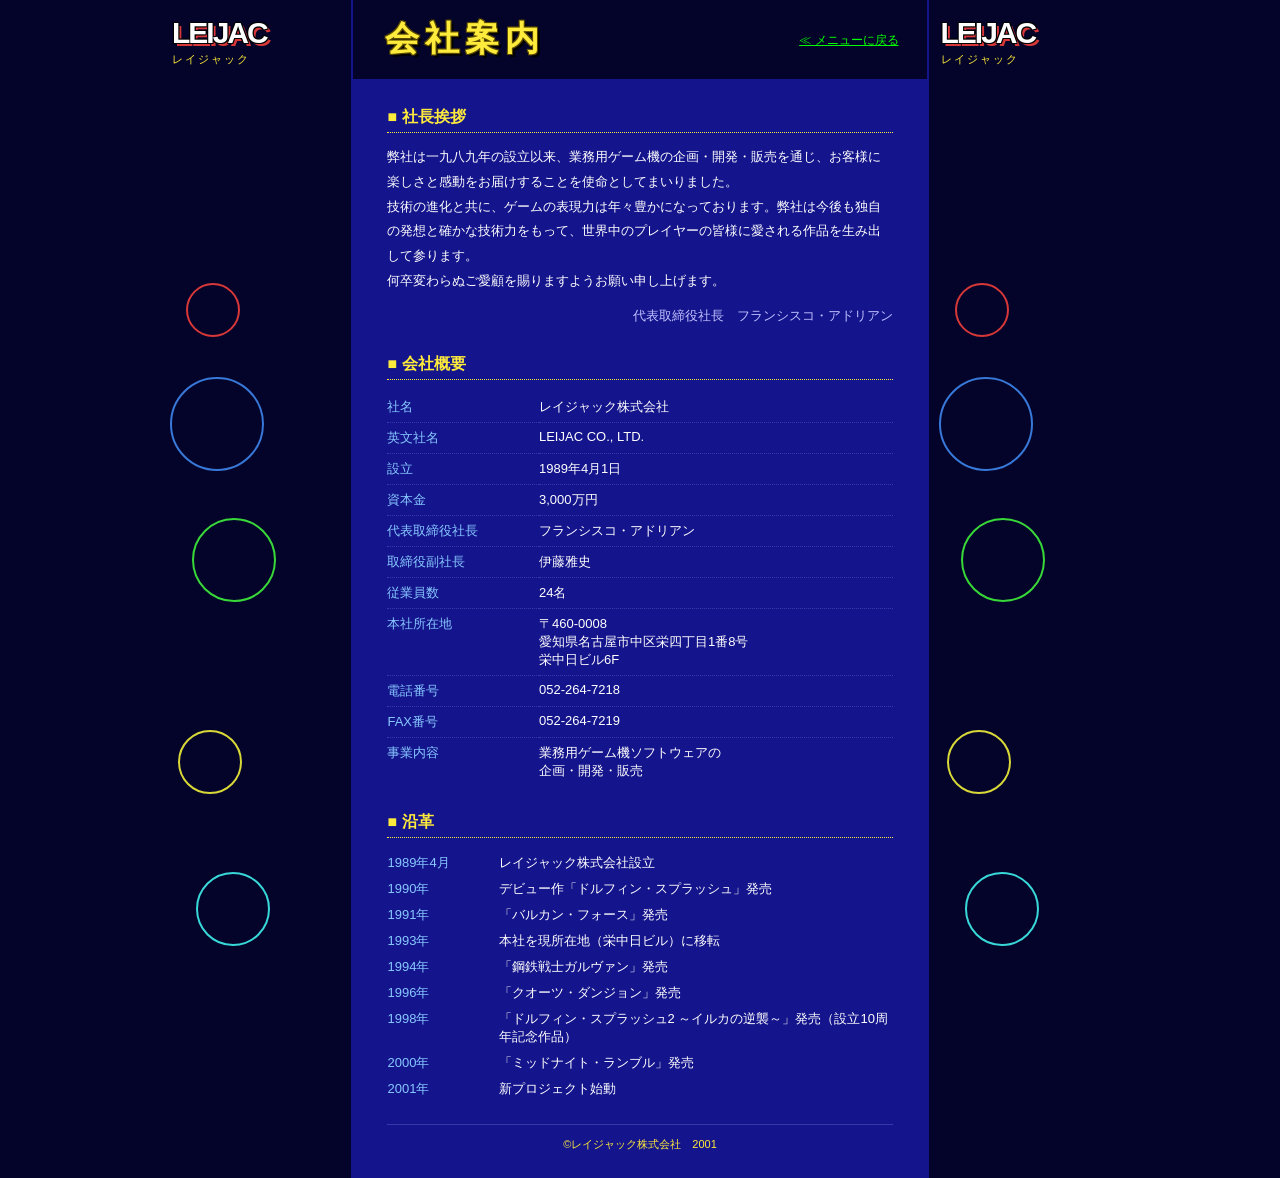
==== kaisha-annai.html @ 0df4848b "Add files via upload Deploy レイジャック株式会社 2001 site" ====
<!DOCTYPE HTML PUBLIC "-//W3C//DTD HTML 4.01 Transitional//EN" "http://www.w3.org/TR/html4/loose.dtd">
<HTML LANG="ja">
<HEAD>
<META HTTP-EQUIV="Content-Type" CONTENT="text/html; charset=UTF-8">
<META NAME="GENERATOR" CONTENT="IBM HomePage Builder 2001 V6.0 for Windows">
<TITLE>レイジャック株式会社 ｜ 会社案内</TITLE>
<LINK REL="stylesheet" TYPE="text/css" HREF="style.css">
</HEAD>
<BODY BGCOLOR="#04042a" TEXT="#ffffff" LINK="#00ff00" VLINK="#00ff00" ALINK="#00cc00">

<TABLE class="page-table" CELLSPACING="0" CELLPADDING="0">
<TR>

<TD class="side left" style="height: 1100px;">
  <DIV class="logo-mark">
    <DIV class="logo-en">LEIJAC</DIV>
    <DIV class="logo-jp">レイジャック</DIV>
  </DIV>
  <DIV class="circle" style="left: 26px; top: 24%; width: 50px; height: 50px; border-color: #d83838; animation-delay: 2.7s;"></DIV>
  <DIV class="circle" style="left: 10px; top: 32%; width: 90px; height: 90px; border-color: #3878d8; animation-delay: 2.4s;"></DIV>
  <DIV class="circle" style="left: 32px; top: 44%; width: 80px; height: 80px; border-color: #38d838; animation-delay: 2.1s;"></DIV>
  <DIV class="circle" style="left: 18px; top: 62%; width: 60px; height: 60px; border-color: #d8d838; animation-delay: 1.8s;"></DIV>
  <DIV class="circle" style="left: 36px; top: 74%; width: 70px; height: 70px; border-color: #38d8d8; animation-delay: 1.5s;"></DIV>
</TD>

<TD class="center">

  <DIV class="title-banner">
    <DIV class="page-title">会社案内</DIV>
    <DIV class="back-link"><A HREF="menu.html">≪ メニューに戻る</A></DIV>
  </DIV>

  <DIV class="content-area">

    <H2 class="section-header">■ 社長挨拶</H2>
    <DIV style="font-size: 13px; color: #ffffff; line-height: 1.9; margin-bottom: 26px;">
      弊社は一九八九年の設立以来、業務用ゲーム機の企画・開発・販売を通じ、お客様に楽しさと感動をお届けすることを使命としてまいりました。<BR>
      技術の進化と共に、ゲームの表現力は年々豊かになっております。弊社は今後も独自の発想と確かな技術力をもって、世界中のプレイヤーの皆様に愛される作品を生み出して参ります。<BR>
      何卒変わらぬご愛顧を賜りますようお願い申し上げます。
      <DIV style="text-align: right; margin-top: 10px; color: #c0c0ff;">代表取締役社長　フランシスコ・アドリアン</DIV>
    </DIV>

    <H2 class="section-header">■ 会社概要</H2>
    <TABLE class="info bordered">
      <TR><TD class="label">社名</TD><TD>レイジャック株式会社</TD></TR>
      <TR><TD class="label">英文社名</TD><TD>LEIJAC CO., LTD.</TD></TR>
      <TR><TD class="label">設立</TD><TD>1989年4月1日</TD></TR>
      <TR><TD class="label">資本金</TD><TD>3,000万円</TD></TR>
      <TR><TD class="label">代表取締役社長</TD><TD>フランシスコ・アドリアン</TD></TR>
      <TR><TD class="label">取締役副社長</TD><TD>伊藤雅史</TD></TR>
      <TR><TD class="label">従業員数</TD><TD>24名</TD></TR>
      <TR><TD class="label">本社所在地</TD><TD>〒460-0008<BR>愛知県名古屋市中区栄四丁目1番8号<BR>栄中日ビル6F</TD></TR>
      <TR><TD class="label">電話番号</TD><TD>052-264-7218</TD></TR>
      <TR><TD class="label">FAX番号</TD><TD>052-264-7219</TD></TR>
      <TR><TD class="label">事業内容</TD><TD>業務用ゲーム機ソフトウェアの<BR>企画・開発・販売</TD></TR>
    </TABLE>

    <H2 class="section-header">■ 沿革</H2>
    <TABLE class="chronicle">
      <TR><TD class="year">1989年4月</TD><TD class="event">レイジャック株式会社設立</TD></TR>
      <TR><TD class="year">1990年</TD><TD class="event">デビュー作「ドルフィン・スプラッシュ」発売</TD></TR>
      <TR><TD class="year">1991年</TD><TD class="event">「バルカン・フォース」発売</TD></TR>
      <TR><TD class="year">1993年</TD><TD class="event">本社を現所在地（栄中日ビル）に移転</TD></TR>
      <TR><TD class="year">1994年</TD><TD class="event">「鋼鉄戦士ガルヴァン」発売</TD></TR>
      <TR><TD class="year">1996年</TD><TD class="event">「クオーツ・ダンジョン」発売</TD></TR>
      <TR><TD class="year">1998年</TD><TD class="event">「ドルフィン・スプラッシュ2 ～イルカの逆襲～」発売（設立10周年記念作品）</TD></TR>
      <TR><TD class="year">2000年</TD><TD class="event">「ミッドナイト・ランブル」発売</TD></TR>
      <TR><TD class="year">2001年</TD><TD class="event">新プロジェクト始動</TD></TR>
    </TABLE>

    <DIV class="copyright">©レイジャック株式会社　2001</DIV>

  </DIV>
</TD>

<TD class="side right" style="height: 1100px;">
  <DIV class="logo-mark">
    <DIV class="logo-en">LEIJAC</DIV>
    <DIV class="logo-jp">レイジャック</DIV>
  </DIV>
  <DIV class="circle" style="left: 26px; top: 24%; width: 50px; height: 50px; border-color: #d83838; animation-delay: 0s;"></DIV>
  <DIV class="circle" style="left: 10px; top: 32%; width: 90px; height: 90px; border-color: #3878d8; animation-delay: 0.3s;"></DIV>
  <DIV class="circle" style="left: 32px; top: 44%; width: 80px; height: 80px; border-color: #38d838; animation-delay: 0.6s;"></DIV>
  <DIV class="circle" style="left: 18px; top: 62%; width: 60px; height: 60px; border-color: #d8d838; animation-delay: 0.9s;"></DIV>
  <DIV class="circle" style="left: 36px; top: 74%; width: 70px; height: 70px; border-color: #38d8d8; animation-delay: 1.2s;"></DIV>
</TD>

</TR>
</TABLE>

</BODY>
</HTML>
---- style.css ----
@charset "UTF-8";

/* =============================================================
   LEIJAC 株式会社 公式ホームページ
   style.css
   ============================================================= */

BODY {
  background-color: #04042a;
  color: #ffffff;
  font-family: "MS Gothic", "ＭＳ ゴシック", "Hiragino Kaku Gothic Pro",
               "Yu Gothic", "Noto Sans JP", sans-serif;
  margin: 0;
  padding: 0;
}

A         { color: #00ff00; text-decoration: underline; }
A:visited { color: #00ff00; }
A:hover   { color: #ffeb3b; }
A:active  { color: #00cc00; }

/* -----------------------------------------------------------
   Page frame (fixed 960px, centered, table-based layout)
   ----------------------------------------------------------- */
.page-table {
  width: 960px;
  margin: 0 auto;
  border-collapse: collapse;
  background-color: #04042a;
}

TD.side {
  width: 192px;
  background-color: #04042a;
  vertical-align: top;
  position: relative;
  border-right: 2px solid #14148c;
}

TD.side.right {
  border-right: none;
  border-left: 2px solid #14148c;
}

TD.center {
  width: 576px;
  background-color: #14148c;
  vertical-align: top;
  padding: 0;
}

/* -----------------------------------------------------------
   Logo mark (appears in both side panels)
   ----------------------------------------------------------- */
.logo-mark {
  padding: 18px 12px;
  position: relative;
  z-index: 10;
}

.logo-en {
  font-family: "Arial Black", "Helvetica", sans-serif;
  font-size: 30px;
  font-weight: 900;
  color: #ffffff;
  letter-spacing: -2px;
  line-height: 1;
  text-shadow:
    -1px -1px 0 #000000,
     1px -1px 0 #000000,
    -1px  1px 0 #000000,
     1px  1px 0 #000000,
     3px  3px 0 #d83838;
}

.logo-jp {
  font-size: 11px;
  color: #ffeb3b;
  margin-top: 4px;
  letter-spacing: 2px;
}

/* -----------------------------------------------------------
   Decorative wireframe circles (staggered fade-in cascade)
   ----------------------------------------------------------- */
.circle {
  position: absolute;
  border-width: 2px;
  border-style: solid;
  border-radius: 50%;
  opacity: 0;
  animation-name: circleIn;
  animation-duration: 0.6s;
  animation-timing-function: ease-out;
  animation-fill-mode: forwards;
}

@keyframes circleIn {
  from { opacity: 0; }
  to   { opacity: 1; }
}

/* -----------------------------------------------------------
   Title banner (subpage top header)
   ----------------------------------------------------------- */
.title-banner {
  background-color: #04042a;
  padding: 20px 32px 22px 32px;
  border-bottom: 2px solid #14148c;
  position: relative;
}

.page-title {
  font-family: "MS Gothic", "ＭＳ ゴシック", "Hiragino Kaku Gothic Pro", sans-serif;
  font-size: 34px;
  font-weight: 700;
  color: #ffeb3b;
  letter-spacing: 6px;
  line-height: 1.1;
  text-shadow:
    -1px -1px 0 #5a4a00,
     1px -1px 0 #5a4a00,
    -1px  1px 0 #5a4a00,
     1px  1px 0 #5a4a00,
     3px  3px 0 #000000;
}

.page-title-en {
  font-family: "Arial Black", "Helvetica", sans-serif;
  font-size: 38px;
  font-weight: 900;
  color: #ffeb3b;
  letter-spacing: 4px;
  line-height: 1.1;
  text-shadow:
    -1px -1px 0 #5a4a00,
     1px -1px 0 #5a4a00,
    -1px  1px 0 #5a4a00,
     1px  1px 0 #5a4a00,
     3px  3px 0 #000000;
}

.page-title-sub {
  font-size: 12px;
  color: #88c8ff;
  margin-top: 2px;
}

.back-link {
  position: absolute;
  right: 28px;
  top: 32px;
  font-size: 12px;
}

/* -----------------------------------------------------------
   Content area
   ----------------------------------------------------------- */
.content-area {
  padding: 26px 34px;
}

.section-header {
  font-size: 16px;
  font-weight: 700;
  color: #ffeb3b;
  margin: 0 0 12px 0;
  padding-bottom: 4px;
  border-bottom: 1px dotted #ffeb3b;
}

.blurb {
  font-size: 13px;
  color: #ffffff;
  line-height: 1.9;
  margin-bottom: 26px;
  padding: 14px 16px;
  background-color: #04042a;
  border: 1px solid #3838a8;
}

.info-note {
  font-size: 12px;
  color: #88c8ff;
  line-height: 1.8;
  padding: 10px 14px;
  background-color: #04042a;
  border: 1px solid #3838a8;
}

/* -----------------------------------------------------------
   Info tables (会社概要, 沿革, 募集要項, etc.)
   ----------------------------------------------------------- */
TABLE.info {
  width: 100%;
  font-size: 13px;
  color: #ffffff;
  border-collapse: collapse;
  margin-bottom: 26px;
}

TABLE.info TD {
  padding: 5px 0;
  vertical-align: top;
}

TABLE.info TD.label {
  color: #88c8ff;
  padding-right: 14px;
  width: 30%;
}

TABLE.info.bordered TD {
  padding: 6px 0;
  border-bottom: 1px dotted #3838a8;
}

TABLE.info.bordered TD.label {
  padding: 6px 14px 6px 0;
}

TABLE.info.bordered TR:last-child TD {
  border-bottom: none;
}

TABLE.chronicle {
  width: 100%;
  font-size: 13px;
  color: #ffffff;
  border-collapse: collapse;
}

TABLE.chronicle TD.year {
  color: #88c8ff;
  padding: 4px 14px 4px 0;
  width: 22%;
  vertical-align: top;
  white-space: nowrap;
}

TABLE.chronicle TD.event {
  padding: 4px 0;
  vertical-align: top;
}

/* -----------------------------------------------------------
   Copyright footer (appears on every page)
   ----------------------------------------------------------- */
.copyright {
  margin-top: 22px;
  padding-top: 12px;
  border-top: 1px solid #3838a8;
  font-size: 11px;
  color: #ffeb3b;
  text-align: center;
}

/* -----------------------------------------------------------
   MENU PAGE specifics
   ----------------------------------------------------------- */
.menu-band {
  background-color: #04042a;
  height: 100px;
  position: relative;
  border-bottom: 2px solid #14148c;
}

.menu-body {
  padding: 30px 42px;
}

.menu-list {
  font-size: 26px;
  font-weight: 700;
  color: #ffeb3b;
  line-height: 1.55;
  text-shadow:
    -1px -1px 0 #5a4a00,
     1px -1px 0 #5a4a00,
    -1px  1px 0 #5a4a00,
     1px  1px 0 #5a4a00,
     2px  2px 0 #000000;
}

.menu-list A {
  color: #ffeb3b;
  text-decoration: none;
  display: block;
  padding: 2px 0;
}

.menu-list A:hover {
  color: #ffffff;
}

.menu-copyright {
  margin-top: 26px;
  font-size: 12px;
  color: #ffeb3b;
}

/* Decorative wireframe rectangles in the menu top band */
.deco-rect {
  position: absolute;
  border-width: 2px;
  border-style: solid;
}

/* -----------------------------------------------------------
   SPLASH PAGE specifics (index.html)
   ----------------------------------------------------------- */
BODY.splash {
  background-color: #04042a;
  overflow: hidden;
}

.splash-wrap {
  width: 960px;
  height: 600px;
  margin: 0 auto;
  position: relative;
}

.splash-logo-en {
  font-family: "Arial Black", "Helvetica", sans-serif;
  font-size: 72px;
  font-weight: 900;
  color: #ffffff;
  letter-spacing: -4px;
  line-height: 1;
  text-shadow:
    -2px -2px 0 #000000,
     2px -2px 0 #000000,
    -2px  2px 0 #000000,
     2px  2px 0 #000000,
     5px  5px 0 #d83838;
}

.splash-logo-jp {
  font-size: 20px;
  color: #ffeb3b;
  margin-top: 10px;
  letter-spacing: 8px;
}

.enter-button {
  display: inline-block;
  padding: 10px 38px;
  border: 2px solid #ffeb3b;
  color: #ffeb3b;
  font-size: 18px;
  letter-spacing: 6px;
  text-decoration: none;
  background-color: #04042a;
}

.enter-button:hover {
  background-color: #ffeb3b;
  color: #04042a;
}

.splash-copyright {
  font-size: 11px;
  color: #9999cc;
  letter-spacing: 2px;
}

/* -----------------------------------------------------------
   PRODUCT CATALOG specifics (seihin-jouhou.html)
   ----------------------------------------------------------- */
.featured-card {
  background-color: #04042a;
  border: 2px solid #ffeb3b;
  padding: 16px;
  margin-bottom: 28px;
  position: relative;
}

.featured-card .badge {
  position: absolute;
  top: -10px;
  right: 12px;
  background-color: #d83838;
  color: #ffeb3b;
  font-family: "Arial Black", sans-serif;
  font-size: 11px;
  padding: 2px 10px;
  border: 1px solid #ffeb3b;
  font-weight: 900;
  letter-spacing: 2px;
}

TABLE.featured-layout {
  width: 100%;
  border-collapse: collapse;
}

TABLE.featured-layout TD.thumb {
  width: 180px;
  padding-right: 18px;
  vertical-align: top;
}

TABLE.featured-layout TD.info {
  vertical-align: top;
}

.thumb-box {
  height: 110px;
  position: relative;
  display: table;
  width: 100%;
}

.thumb-box .thumb-inner {
  display: table-cell;
  vertical-align: middle;
  text-align: center;
  font-family: "Arial Black", sans-serif;
  font-weight: 900;
  letter-spacing: -1px;
  line-height: 1;
}

.thumb-box .thumb-dash {
  position: absolute;
  top: 8px; left: 8px; right: 8px; bottom: 8px;
  border: 1px dashed currentColor;
  pointer-events: none;
}

.featured-title {
  font-size: 22px;
  font-weight: 700;
  color: #ffeb3b;
  text-shadow:
    -1px -1px 0 #5a4a00,
     1px -1px 0 #5a4a00,
    -1px  1px 0 #5a4a00,
     1px  1px 0 #5a4a00,
     2px  2px 0 #000000;
  letter-spacing: 2px;
  margin-bottom: 8px;
}

.product-row {
  padding: 12px 0;
  border-bottom: 1px dotted #3838a8;
}

.product-row:last-child {
  border-bottom: none;
}

TABLE.product-layout {
  width: 100%;
  border-collapse: collapse;
}

TABLE.product-layout TD.thumb-cell {
  width: 130px;
  padding-right: 14px;
  vertical-align: top;
}

TABLE.product-layout TD.info-cell {
  vertical-align: top;
}

TABLE.product-layout .thumb-box {
  height: 78px;
}

.product-title {
  font-size: 15px;
  font-weight: 700;
  color: #ffeb3b;
  margin-bottom: 3px;
}

.product-title .year {
  color: #88c8ff;
  font-size: 12px;
  font-weight: 400;
}

.product-title .subtitle-jp {
  color: #ffffff;
  font-size: 13px;
}

.product-meta {
  font-size: 11px;
  color: #88c8ff;
  margin-bottom: 5px;
}

.product-desc {
  font-size: 12px;
  color: #ffffff;
  line-height: 1.6;
}

/* -----------------------------------------------------------
   NEWS specifics (news.html)
   ----------------------------------------------------------- */
.news-entry {
  padding: 14px 0;
  border-bottom: 1px dotted #3838a8;
}

.news-entry:last-child {
  border-bottom: none;
}

.news-head {
  display: block;
  margin-bottom: 6px;
  font-size: 0;
}

.news-date {
  font-size: 12px;
  color: #88c8ff;
  font-weight: 700;
  white-space: nowrap;
  display: inline-block;
  vertical-align: middle;
}

.new-badge {
  display: inline-block;
  background-color: #d83838;
  color: #ffeb3b;
  font-family: "Arial Black", sans-serif;
  font-size: 10px;
  padding: 1px 6px;
  border: 1px solid #ffeb3b;
  font-weight: 900;
  letter-spacing: 1px;
  vertical-align: middle;
  margin-left: 12px;
  animation: newBlink 1.4s ease-in-out infinite;
}

@keyframes newBlink {
  0%, 100% { opacity: 1; }
  50%      { opacity: 0.35; }
}

.news-title {
  font-size: 14px;
  font-weight: 700;
  color: #ffeb3b;
  margin: 0 0 5px 0;
}

.news-body {
  font-size: 12px;
  color: #ffffff;
  line-height: 1.8;
}

/* -----------------------------------------------------------
   CONTACT specifics (otoiawase.html)
   ----------------------------------------------------------- */
.contact-email {
  color: #00ff00;
  text-decoration: underline;
}
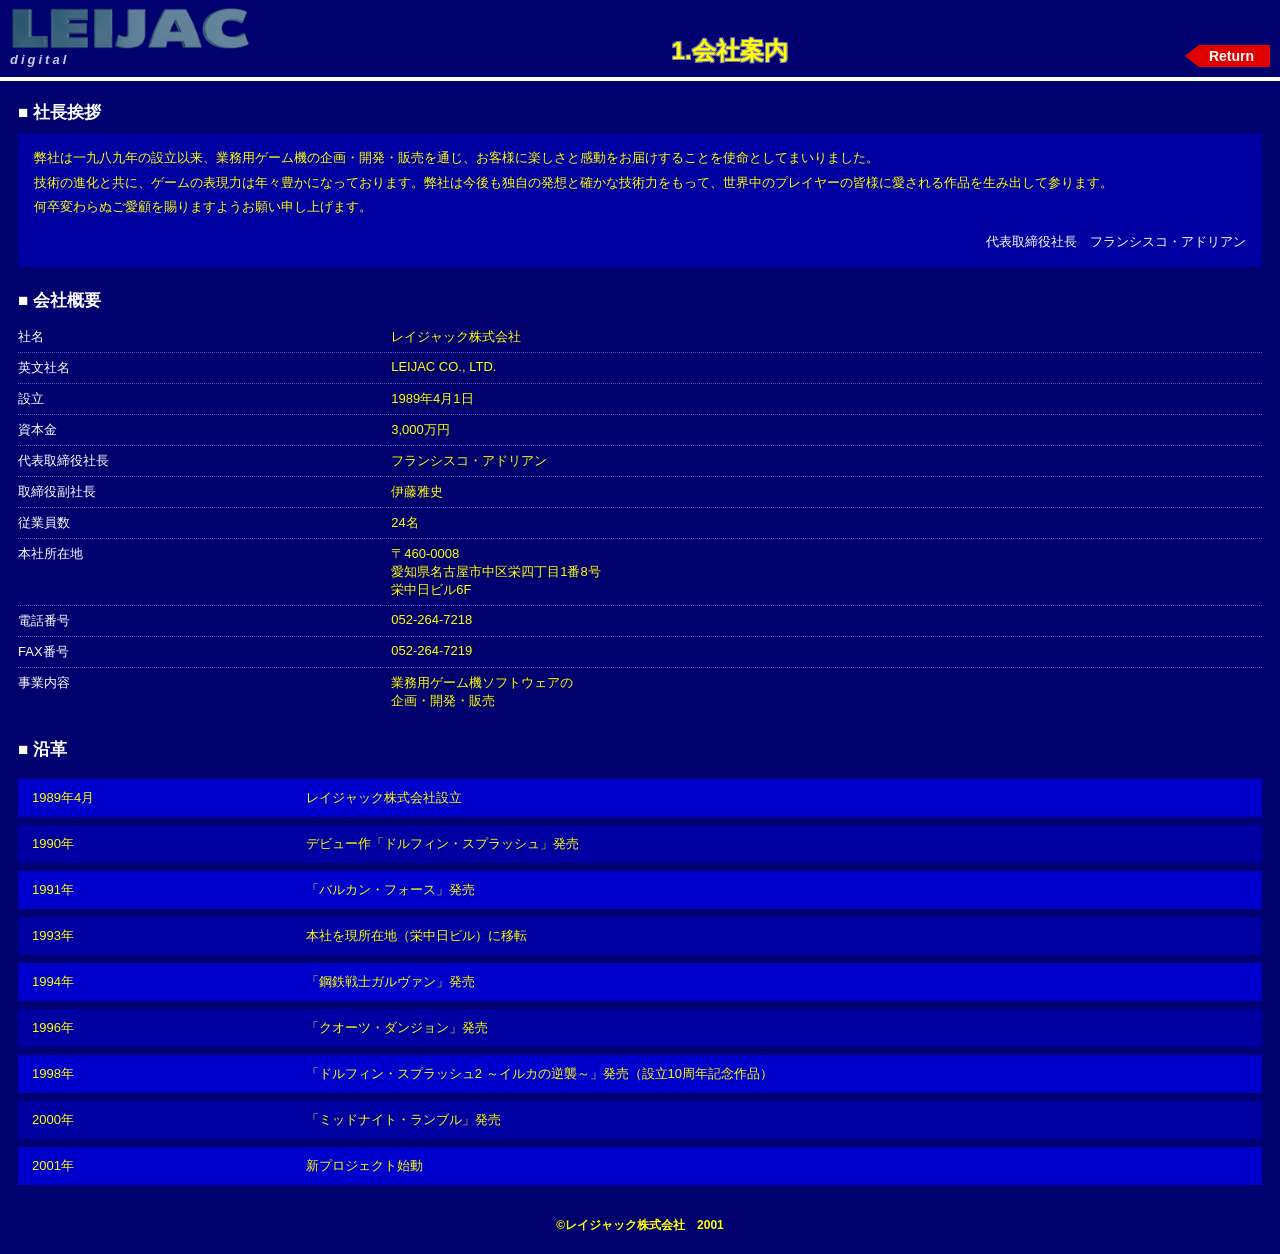
==== commit 49307024: "DVD-ROM redesign: How to Digital ART (2001) 1:1 look + AE logo - Splash: quadrant back.jpg backgroun" ====
--- a/kaisha-annai.html
+++ b/kaisha-annai.html
@@ -3,90 +3,66 @@
 <HEAD>
 <META HTTP-EQUIV="Content-Type" CONTENT="text/html; charset=UTF-8">
 <META NAME="GENERATOR" CONTENT="IBM HomePage Builder 2001 V6.0 for Windows">
-<TITLE>レイジャック株式会社 ｜ 会社案内</TITLE>
+<TITLE>会社案内（レイジャック株式会社）</TITLE>
 <LINK REL="stylesheet" TYPE="text/css" HREF="style.css">
+<LINK REL="icon" HREF="inf/leijac_s.png">
 </HEAD>
-<BODY BGCOLOR="#04042a" TEXT="#ffffff" LINK="#00ff00" VLINK="#00ff00" ALINK="#00cc00">
+<BODY CLASS="interior" BGCOLOR="#00006f" TEXT="#ffff00" LINK="#ffffff" VLINK="#cccccc" ALINK="#00ffff">
 
-<TABLE class="page-table" CELLSPACING="0" CELLPADDING="0">
-<TR>
+<CENTER>
+<TABLE class="int-header" border="0">
+  <TBODY>
+    <TR>
+      <TD width="34%"><A HREF="menu.html"><IMG src="inf/leijac_s.png" alt="LEIJAC" width="240" height="44" border="0"></A><DIV class="int-digital">digital</DIV></TD>
+      <TD align="center" valign="bottom"><SPAN class="int-title">1.会社案内</SPAN></TD>
+      <TD width="20%" align="right" valign="bottom"><A HREF="menu.html" class="btn-return">Return</A></TD>
+    </TR>
+  </TBODY>
+</TABLE>
+</CENTER>
+<HR>
 
-<TD class="side left" style="height: 1100px;">
-  <DIV class="logo-mark">
-    <DIV class="logo-en">LEIJAC</DIV>
-    <DIV class="logo-jp">レイジャック</DIV>
-  </DIV>
-  <DIV class="circle" style="left: 26px; top: 24%; width: 50px; height: 50px; border-color: #d83838; animation-delay: 2.7s;"></DIV>
-  <DIV class="circle" style="left: 10px; top: 32%; width: 90px; height: 90px; border-color: #3878d8; animation-delay: 2.4s;"></DIV>
-  <DIV class="circle" style="left: 32px; top: 44%; width: 80px; height: 80px; border-color: #38d838; animation-delay: 2.1s;"></DIV>
-  <DIV class="circle" style="left: 18px; top: 62%; width: 60px; height: 60px; border-color: #d8d838; animation-delay: 1.8s;"></DIV>
-  <DIV class="circle" style="left: 36px; top: 74%; width: 70px; height: 70px; border-color: #38d8d8; animation-delay: 1.5s;"></DIV>
-</TD>
+<DIV class="int-body">
 
-<TD class="center">
-
-  <DIV class="title-banner">
-    <DIV class="page-title">会社案内</DIV>
-    <DIV class="back-link"><A HREF="menu.html">≪ メニューに戻る</A></DIV>
+  <H2 class="section-header">■ 社長挨拶</H2>
+  <DIV class="blurb">
+    弊社は一九八九年の設立以来、業務用ゲーム機の企画・開発・販売を通じ、お客様に楽しさと感動をお届けすることを使命としてまいりました。<BR>
+    技術の進化と共に、ゲームの表現力は年々豊かになっております。弊社は今後も独自の発想と確かな技術力をもって、世界中のプレイヤーの皆様に愛される作品を生み出して参ります。<BR>
+    何卒変わらぬご愛顧を賜りますようお願い申し上げます。
+    <DIV style="text-align: right; margin-top: 10px; color: #ffffff;">代表取締役社長　フランシスコ・アドリアン</DIV>
   </DIV>
 
-  <DIV class="content-area">
+  <H2 class="section-header">■ 会社概要</H2>
+  <TABLE class="info">
+    <TR><TD class="label">社名</TD><TD>レイジャック株式会社</TD></TR>
+    <TR><TD class="label">英文社名</TD><TD>LEIJAC CO., LTD.</TD></TR>
+    <TR><TD class="label">設立</TD><TD>1989年4月1日</TD></TR>
+    <TR><TD class="label">資本金</TD><TD>3,000万円</TD></TR>
+    <TR><TD class="label">代表取締役社長</TD><TD>フランシスコ・アドリアン</TD></TR>
+    <TR><TD class="label">取締役副社長</TD><TD>伊藤雅史</TD></TR>
+    <TR><TD class="label">従業員数</TD><TD>24名</TD></TR>
+    <TR><TD class="label">本社所在地</TD><TD>〒460-0008<BR>愛知県名古屋市中区栄四丁目1番8号<BR>栄中日ビル6F</TD></TR>
+    <TR><TD class="label">電話番号</TD><TD>052-264-7218</TD></TR>
+    <TR><TD class="label">FAX番号</TD><TD>052-264-7219</TD></TR>
+    <TR><TD class="label">事業内容</TD><TD>業務用ゲーム機ソフトウェアの<BR>企画・開発・販売</TD></TR>
+  </TABLE>
 
-    <H2 class="section-header">■ 社長挨拶</H2>
-    <DIV style="font-size: 13px; color: #ffffff; line-height: 1.9; margin-bottom: 26px;">
-      弊社は一九八九年の設立以来、業務用ゲーム機の企画・開発・販売を通じ、お客様に楽しさと感動をお届けすることを使命としてまいりました。<BR>
-      技術の進化と共に、ゲームの表現力は年々豊かになっております。弊社は今後も独自の発想と確かな技術力をもって、世界中のプレイヤーの皆様に愛される作品を生み出して参ります。<BR>
-      何卒変わらぬご愛顧を賜りますようお願い申し上げます。
-      <DIV style="text-align: right; margin-top: 10px; color: #c0c0ff;">代表取締役社長　フランシスコ・アドリアン</DIV>
-    </DIV>
+  <H2 class="section-header">■ 沿革</H2>
+  <TABLE class="band">
+    <TR class="band-a"><TD width="22%">1989年4月</TD><TD>レイジャック株式会社設立</TD></TR>
+    <TR class="band-b"><TD>1990年</TD><TD>デビュー作「ドルフィン・スプラッシュ」発売</TD></TR>
+    <TR class="band-a"><TD>1991年</TD><TD>「バルカン・フォース」発売</TD></TR>
+    <TR class="band-b"><TD>1993年</TD><TD>本社を現所在地（栄中日ビル）に移転</TD></TR>
+    <TR class="band-a"><TD>1994年</TD><TD>「鋼鉄戦士ガルヴァン」発売</TD></TR>
+    <TR class="band-b"><TD>1996年</TD><TD>「クオーツ・ダンジョン」発売</TD></TR>
+    <TR class="band-a"><TD>1998年</TD><TD>「ドルフィン・スプラッシュ2 ～イルカの逆襲～」発売（設立10周年記念作品）</TD></TR>
+    <TR class="band-b"><TD>2000年</TD><TD>「ミッドナイト・ランブル」発売</TD></TR>
+    <TR class="band-a"><TD>2001年</TD><TD>新プロジェクト始動</TD></TR>
+  </TABLE>
 
-    <H2 class="section-header">■ 会社概要</H2>
-    <TABLE class="info bordered">
-      <TR><TD class="label">社名</TD><TD>レイジャック株式会社</TD></TR>
-      <TR><TD class="label">英文社名</TD><TD>LEIJAC CO., LTD.</TD></TR>
-      <TR><TD class="label">設立</TD><TD>1989年4月1日</TD></TR>
-      <TR><TD class="label">資本金</TD><TD>3,000万円</TD></TR>
-      <TR><TD class="label">代表取締役社長</TD><TD>フランシスコ・アドリアン</TD></TR>
-      <TR><TD class="label">取締役副社長</TD><TD>伊藤雅史</TD></TR>
-      <TR><TD class="label">従業員数</TD><TD>24名</TD></TR>
-      <TR><TD class="label">本社所在地</TD><TD>〒460-0008<BR>愛知県名古屋市中区栄四丁目1番8号<BR>栄中日ビル6F</TD></TR>
-      <TR><TD class="label">電話番号</TD><TD>052-264-7218</TD></TR>
-      <TR><TD class="label">FAX番号</TD><TD>052-264-7219</TD></TR>
-      <TR><TD class="label">事業内容</TD><TD>業務用ゲーム機ソフトウェアの<BR>企画・開発・販売</TD></TR>
-    </TABLE>
+  <DIV class="copyright">©レイジャック株式会社　2001</DIV>
 
-    <H2 class="section-header">■ 沿革</H2>
-    <TABLE class="chronicle">
-      <TR><TD class="year">1989年4月</TD><TD class="event">レイジャック株式会社設立</TD></TR>
-      <TR><TD class="year">1990年</TD><TD class="event">デビュー作「ドルフィン・スプラッシュ」発売</TD></TR>
-      <TR><TD class="year">1991年</TD><TD class="event">「バルカン・フォース」発売</TD></TR>
-      <TR><TD class="year">1993年</TD><TD class="event">本社を現所在地（栄中日ビル）に移転</TD></TR>
-      <TR><TD class="year">1994年</TD><TD class="event">「鋼鉄戦士ガルヴァン」発売</TD></TR>
-      <TR><TD class="year">1996年</TD><TD class="event">「クオーツ・ダンジョン」発売</TD></TR>
-      <TR><TD class="year">1998年</TD><TD class="event">「ドルフィン・スプラッシュ2 ～イルカの逆襲～」発売（設立10周年記念作品）</TD></TR>
-      <TR><TD class="year">2000年</TD><TD class="event">「ミッドナイト・ランブル」発売</TD></TR>
-      <TR><TD class="year">2001年</TD><TD class="event">新プロジェクト始動</TD></TR>
-    </TABLE>
-
-    <DIV class="copyright">©レイジャック株式会社　2001</DIV>
-
-  </DIV>
-</TD>
-
-<TD class="side right" style="height: 1100px;">
-  <DIV class="logo-mark">
-    <DIV class="logo-en">LEIJAC</DIV>
-    <DIV class="logo-jp">レイジャック</DIV>
-  </DIV>
-  <DIV class="circle" style="left: 26px; top: 24%; width: 50px; height: 50px; border-color: #d83838; animation-delay: 0s;"></DIV>
-  <DIV class="circle" style="left: 10px; top: 32%; width: 90px; height: 90px; border-color: #3878d8; animation-delay: 0.3s;"></DIV>
-  <DIV class="circle" style="left: 32px; top: 44%; width: 80px; height: 80px; border-color: #38d838; animation-delay: 0.6s;"></DIV>
-  <DIV class="circle" style="left: 18px; top: 62%; width: 60px; height: 60px; border-color: #d8d838; animation-delay: 0.9s;"></DIV>
-  <DIV class="circle" style="left: 36px; top: 74%; width: 70px; height: 70px; border-color: #38d8d8; animation-delay: 1.2s;"></DIV>
-</TD>
-
-</TR>
-</TABLE>
+</DIV>
 
 </BODY>
 </HTML>
--- a/style.css
+++ b/style.css
@@ -2,569 +2,396 @@
 
 /* =============================================================
    LEIJAC 株式会社 公式ホームページ
-   style.css
+   style.css — DVD-ROM edition
+   (design source: How to Digital ART DVD-ROM, 2001,
+    IBM HomePage Builder — 800x600 fullscreen presentation)
    ============================================================= */
 
 BODY {
-  background-color: #04042a;
-  color: #ffffff;
-  font-family: "MS Gothic", "ＭＳ ゴシック", "Hiragino Kaku Gothic Pro",
-               "Yu Gothic", "Noto Sans JP", sans-serif;
+  background-color: #000000;
+  color: #ffff00;
+  font-family: "MS PGothic", "ＭＳ Ｐゴシック", "MS Gothic", "Hiragino Kaku Gothic Pro",
+               "Yu Gothic", "Noto Sans JP", Verdana, sans-serif;
   margin: 0;
   padding: 0;
 }
 
-A         { color: #00ff00; text-decoration: underline; }
-A:visited { color: #00ff00; }
-A:hover   { color: #ffeb3b; }
-A:active  { color: #00cc00; }
-
 /* -----------------------------------------------------------
-   Page frame (fixed 960px, centered, table-based layout)
+   800x600 STAGE (splash + menu run "fullscreen" like the disc)
    ----------------------------------------------------------- */
-.page-table {
-  width: 960px;
-  margin: 0 auto;
+.viewport {
+  position: fixed;
+  left: 0; top: 0;
+  width: 100%; height: 100%;
+  overflow: hidden;
+  background-color: #000000;
+}
+
+.stage {
+  position: absolute;
+  left: 50%; top: 50%;
+  width: 800px; height: 600px;
+  margin-left: -400px; margin-top: -300px;
+  overflow: hidden;
+  /* JS sets transform: scale() to fit the window */
+  transform-origin: 50% 50%;
+}
+
+.stage IMG { -webkit-user-drag: none; }
+
+/* -----------------------------------------------------------
+   SPLASH — back.jpg quadrant background, rebuilt
+   ----------------------------------------------------------- */
+.bg-quad { position: absolute; }
+.bg-tl { left: 0;     top: 0;     width: 304px; height: 178px; background-color: #050526; }
+.bg-tr { left: 304px; top: 0;     width: 496px; height: 178px; background-color: #00004d; }
+.bg-bl { left: 0;     top: 178px; width: 304px; height: 422px; background-color: #000080; }
+.bg-br { left: 304px; top: 178px; width: 496px; height: 422px; background-color: #000000; }
+.bg-vline { position: absolute; left: 304px; top: 0; width: 1px; height: 600px; background-color: #ffff00; }
+.bg-hline { position: absolute; left: 0; top: 178px; width: 800px; height: 1px; background-color: #ffff00; }
+
+/* chrome italic word — the disc's "Digital" */
+.chrome-word {
+  font-family: Verdana, "Arial", sans-serif;
+  font-style: italic;
+  font-weight: bold;
+  color: #c8c8e8;
+  letter-spacing: 1px;
+  text-shadow:
+    -1px -1px 0 #30306a,
+     1px -1px 0 #30306a,
+    -1px  1px 0 #30306a,
+     1px  1px 0 #30306a,
+     2px  2px 0 #000000;
+}
+
+.jp-word {
+  font-family: "MS PGothic", "ＭＳ Ｐゴシック", sans-serif;
+  font-weight: bold;
+  color: #ffff00;
+  text-shadow:
+    -1px -1px 0 #6a5a00,
+     1px -1px 0 #6a5a00,
+    -1px  1px 0 #6a5a00,
+     1px  1px 0 #6a5a00,
+     2px  2px 0 #000000;
+}
+
+/* the >>Skip>> button — btn_up.gif / btn_down.gif */
+.btn-skip {
+  display: inline-block;
+  width: 100px; height: 25px;
+  line-height: 21px;
+  box-sizing: border-box;
+  background-color: #c0c0c0;
+  border: 2px outset #ffffff;
+  color: #000000;
+  font-family: Verdana, Arial, sans-serif;
+  font-size: 13px;
+  font-weight: bold;
+  text-align: center;
+  text-decoration: none;
+  cursor: pointer;
+}
+.btn-skip:active {
+  border-style: inset;
+  background-color: #b0b0b0;
+}
+
+.splash-copy {
+  font-family: Verdana, "MS PGothic", sans-serif;
+  font-size: 14px;
+  font-weight: bold;
+  color: #ffff00;
+  white-space: nowrap;
+}
+
+/* -----------------------------------------------------------
+   MENU — menu_bk.jpg layout, rebuilt
+   ----------------------------------------------------------- */
+.menu-logo-block {
+  position: absolute; left: 0; top: 0;
+  width: 192px; height: 74px;
+  background-color: #000050;
+}
+.menu-topstrip {
+  position: absolute; left: 192px; top: 0;
+  width: 608px; height: 74px;
+  background-color: #000000;
+}
+.menu-yellowline {
+  position: absolute; left: 0; top: 74px;
+  width: 800px; height: 2px;
+  background-color: #ffff00;
+}
+.menu-leftrail {
+  position: absolute; left: 0; top: 76px;
+  width: 192px; height: 524px;
+  background-color: #000000;
+}
+.menu-panel {
+  position: absolute; left: 192px; top: 76px;
+  width: 608px; height: 524px;
+  background-color: #000090;
+}
+
+/* wireframe decorations */
+.wire-rect { position: absolute; border-width: 1px; border-style: solid; }
+.wire-circle { position: absolute; border-width: 1px; border-style: solid; border-radius: 50%; }
+
+/* menu buttons — menu1.gif (yellow) / menu1b.gif (cyan) */
+.menu-item {
+  position: absolute;
+  font-family: Verdana, "MS PGothic", "ＭＳ Ｐゴシック", sans-serif;
+  font-size: 22px;
+  font-weight: bold;
+  color: #ffff00;
+  text-decoration: none;
+  white-space: nowrap;
+  text-shadow:
+    -1px -1px 0 #7a7ab8,
+     1px -1px 0 #7a7ab8,
+    -1px  1px 0 #7a7ab8,
+     1px  1px 0 #7a7ab8;
+}
+.menu-item:hover  { color: #00ffff; }
+.menu-item:active { color: #ffffff; }
+
+/* ©line — kadokawa.gif style */
+.menu-copy {
+  position: absolute;
+  font-family: Verdana, "MS PGothic", sans-serif;
+  font-size: 15px;
+  font-weight: bold;
+  color: #ffff00;
+  white-space: nowrap;
+}
+
+/* -----------------------------------------------------------
+   INTERIOR PAGES — making/index.html template
+   bg #00006f, yellow text, white links, banded tables
+   ----------------------------------------------------------- */
+BODY.interior {
+  background-color: #00006f;
+  color: #ffff00;
+  font-size: 14px;
+}
+
+BODY.interior A         { color: #ffffff; }
+BODY.interior A:visited { color: #cccccc; }
+BODY.interior A:hover   { color: #00ffff; }
+BODY.interior A:active  { color: #00ffff; }
+
+.int-header {
+  width: 100%;
   border-collapse: collapse;
-  background-color: #04042a;
-}
-
-TD.side {
-  width: 192px;
-  background-color: #04042a;
+}
+.int-header TD { vertical-align: bottom; padding: 6px 10px; }
+
+.int-title {
+  font-family: Verdana, "MS PGothic", "ＭＳ Ｐゴシック", sans-serif;
+  font-size: 24px;
+  font-weight: bold;
+  color: #ffff00;
+  white-space: nowrap;
+  text-shadow:
+    -1px -1px 0 #7a7ab8,
+     1px -1px 0 #7a7ab8,
+    -1px  1px 0 #7a7ab8,
+     1px  1px 0 #7a7ab8;
+}
+
+.int-digital {
+  font-family: Verdana, Arial, sans-serif;
+  font-style: italic;
+  font-weight: bold;
+  font-size: 13px;
+  color: #c8c8e8;
+  letter-spacing: 3px;
+  margin-top: 2px;
+}
+
+/* the red Return arrow — return.gif */
+.btn-return {
+  display: inline-block;
+  background-color: #e00000;
+  color: #000000;
+  font-family: Verdana, Arial, sans-serif;
+  font-size: 14px;
+  font-weight: bold;
+  text-decoration: none;
+  padding: 3px 16px 3px 24px;
+  -webkit-clip-path: polygon(0 50%, 14px 0, 100% 0, 100% 100%, 14px 100%);
+  clip-path: polygon(0 50%, 14px 0, 100% 0, 100% 100%, 14px 100%);
+}
+.btn-return:hover, .btn-return:visited, .btn-return:active { color: #000000; }
+.btn-return:hover { background-color: #ff2020; }
+
+BODY.interior HR {
+  height: 4px;
+  border: 0;
+  background-color: #ffffff;
+  margin: 4px 0 14px 0;
+}
+
+.int-body { padding: 0 18px 20px 18px; }
+
+/* banded content rows — TR bgcolor #0000cc / #0000a2 */
+TABLE.band {
+  width: 100%;
+  border-collapse: separate;
+  border-spacing: 0 8px;
+  font-size: 13px;
+  color: #ffff00;
+}
+TABLE.band TD {
+  padding: 10px 14px;
   vertical-align: top;
-  position: relative;
-  border-right: 2px solid #14148c;
-}
-
-TD.side.right {
-  border-right: none;
-  border-left: 2px solid #14148c;
-}
-
-TD.center {
-  width: 576px;
-  background-color: #14148c;
+}
+TR.band-a TD { background-color: #0000cc; }
+TR.band-b TD { background-color: #0000a2; }
+
+.section-header {
+  font-size: 17px;
+  font-weight: bold;
+  color: #ffffff;
+  margin: 20px 0 10px 0;
+}
+
+/* info tables (会社概要, 募集要項, 連絡先...) */
+TABLE.info {
+  width: 100%;
+  font-size: 13px;
+  color: #ffff00;
+  border-collapse: collapse;
+  margin-bottom: 22px;
+}
+TABLE.info TD {
+  padding: 6px 0;
   vertical-align: top;
-  padding: 0;
-}
-
-/* -----------------------------------------------------------
-   Logo mark (appears in both side panels)
-   ----------------------------------------------------------- */
-.logo-mark {
-  padding: 18px 12px;
-  position: relative;
-  z-index: 10;
-}
-
-.logo-en {
-  font-family: "Arial Black", "Helvetica", sans-serif;
-  font-size: 30px;
-  font-weight: 900;
+  border-bottom: 1px dotted #4d4dbf;
+}
+TABLE.info TD.label {
   color: #ffffff;
-  letter-spacing: -2px;
-  line-height: 1;
-  text-shadow:
-    -1px -1px 0 #000000,
-     1px -1px 0 #000000,
-    -1px  1px 0 #000000,
-     1px  1px 0 #000000,
-     3px  3px 0 #d83838;
-}
-
-.logo-jp {
-  font-size: 11px;
-  color: #ffeb3b;
-  margin-top: 4px;
-  letter-spacing: 2px;
-}
-
-/* -----------------------------------------------------------
-   Decorative wireframe circles (staggered fade-in cascade)
-   ----------------------------------------------------------- */
-.circle {
-  position: absolute;
-  border-width: 2px;
-  border-style: solid;
-  border-radius: 50%;
-  opacity: 0;
-  animation-name: circleIn;
-  animation-duration: 0.6s;
-  animation-timing-function: ease-out;
-  animation-fill-mode: forwards;
-}
-
-@keyframes circleIn {
-  from { opacity: 0; }
-  to   { opacity: 1; }
-}
-
-/* -----------------------------------------------------------
-   Title banner (subpage top header)
-   ----------------------------------------------------------- */
-.title-banner {
-  background-color: #04042a;
-  padding: 20px 32px 22px 32px;
-  border-bottom: 2px solid #14148c;
-  position: relative;
-}
-
-.page-title {
-  font-family: "MS Gothic", "ＭＳ ゴシック", "Hiragino Kaku Gothic Pro", sans-serif;
-  font-size: 34px;
-  font-weight: 700;
-  color: #ffeb3b;
-  letter-spacing: 6px;
-  line-height: 1.1;
-  text-shadow:
-    -1px -1px 0 #5a4a00,
-     1px -1px 0 #5a4a00,
-    -1px  1px 0 #5a4a00,
-     1px  1px 0 #5a4a00,
-     3px  3px 0 #000000;
-}
-
-.page-title-en {
-  font-family: "Arial Black", "Helvetica", sans-serif;
-  font-size: 38px;
-  font-weight: 900;
-  color: #ffeb3b;
-  letter-spacing: 4px;
-  line-height: 1.1;
-  text-shadow:
-    -1px -1px 0 #5a4a00,
-     1px -1px 0 #5a4a00,
-    -1px  1px 0 #5a4a00,
-     1px  1px 0 #5a4a00,
-     3px  3px 0 #000000;
-}
-
-.page-title-sub {
-  font-size: 12px;
-  color: #88c8ff;
-  margin-top: 2px;
-}
-
-.back-link {
-  position: absolute;
-  right: 28px;
-  top: 32px;
-  font-size: 12px;
-}
-
-/* -----------------------------------------------------------
-   Content area
-   ----------------------------------------------------------- */
-.content-area {
-  padding: 26px 34px;
-}
-
-.section-header {
-  font-size: 16px;
-  font-weight: 700;
-  color: #ffeb3b;
-  margin: 0 0 12px 0;
-  padding-bottom: 4px;
-  border-bottom: 1px dotted #ffeb3b;
-}
-
-.blurb {
-  font-size: 13px;
-  color: #ffffff;
-  line-height: 1.9;
-  margin-bottom: 26px;
-  padding: 14px 16px;
-  background-color: #04042a;
-  border: 1px solid #3838a8;
-}
-
-.info-note {
-  font-size: 12px;
-  color: #88c8ff;
-  line-height: 1.8;
-  padding: 10px 14px;
-  background-color: #04042a;
-  border: 1px solid #3838a8;
-}
-
-/* -----------------------------------------------------------
-   Info tables (会社概要, 沿革, 募集要項, etc.)
-   ----------------------------------------------------------- */
-TABLE.info {
-  width: 100%;
-  font-size: 13px;
-  color: #ffffff;
-  border-collapse: collapse;
-  margin-bottom: 26px;
-}
-
-TABLE.info TD {
-  padding: 5px 0;
-  vertical-align: top;
-}
-
-TABLE.info TD.label {
-  color: #88c8ff;
   padding-right: 14px;
   width: 30%;
 }
-
-TABLE.info.bordered TD {
-  padding: 6px 0;
-  border-bottom: 1px dotted #3838a8;
-}
-
-TABLE.info.bordered TD.label {
-  padding: 6px 14px 6px 0;
-}
-
-TABLE.info.bordered TR:last-child TD {
-  border-bottom: none;
-}
+TABLE.info TR:last-child TD { border-bottom: none; }
 
 TABLE.chronicle {
   width: 100%;
   font-size: 13px;
+  color: #ffff00;
+  border-collapse: collapse;
+}
+TABLE.chronicle TD.year {
   color: #ffffff;
-  border-collapse: collapse;
-}
-
-TABLE.chronicle TD.year {
-  color: #88c8ff;
   padding: 4px 14px 4px 0;
   width: 22%;
   vertical-align: top;
   white-space: nowrap;
 }
-
-TABLE.chronicle TD.event {
-  padding: 4px 0;
-  vertical-align: top;
-}
-
-/* -----------------------------------------------------------
-   Copyright footer (appears on every page)
-   ----------------------------------------------------------- */
-.copyright {
-  margin-top: 22px;
-  padding-top: 12px;
-  border-top: 1px solid #3838a8;
-  font-size: 11px;
-  color: #ffeb3b;
-  text-align: center;
-}
-
-/* -----------------------------------------------------------
-   MENU PAGE specifics
-   ----------------------------------------------------------- */
-.menu-band {
-  background-color: #04042a;
-  height: 100px;
-  position: relative;
-  border-bottom: 2px solid #14148c;
-}
-
-.menu-body {
-  padding: 30px 42px;
-}
-
-.menu-list {
-  font-size: 26px;
-  font-weight: 700;
-  color: #ffeb3b;
-  line-height: 1.55;
-  text-shadow:
-    -1px -1px 0 #5a4a00,
-     1px -1px 0 #5a4a00,
-    -1px  1px 0 #5a4a00,
-     1px  1px 0 #5a4a00,
-     2px  2px 0 #000000;
-}
-
-.menu-list A {
-  color: #ffeb3b;
-  text-decoration: none;
-  display: block;
-  padding: 2px 0;
-}
-
-.menu-list A:hover {
-  color: #ffffff;
-}
-
-.menu-copyright {
-  margin-top: 26px;
+TABLE.chronicle TD.event { padding: 4px 0; vertical-align: top; }
+
+.blurb {
+  font-size: 13px;
+  line-height: 1.9;
+  margin-bottom: 22px;
+  padding: 12px 16px;
+  background-color: #0000a2;
+}
+
+.info-note {
   font-size: 12px;
-  color: #ffeb3b;
-}
-
-/* Decorative wireframe rectangles in the menu top band */
-.deco-rect {
-  position: absolute;
-  border-width: 2px;
-  border-style: solid;
-}
-
-/* -----------------------------------------------------------
-   SPLASH PAGE specifics (index.html)
-   ----------------------------------------------------------- */
-BODY.splash {
-  background-color: #04042a;
-  overflow: hidden;
-}
-
-.splash-wrap {
-  width: 960px;
-  height: 600px;
-  margin: 0 auto;
-  position: relative;
-}
-
-.splash-logo-en {
-  font-family: "Arial Black", "Helvetica", sans-serif;
-  font-size: 72px;
-  font-weight: 900;
-  color: #ffffff;
-  letter-spacing: -4px;
-  line-height: 1;
-  text-shadow:
-    -2px -2px 0 #000000,
-     2px -2px 0 #000000,
-    -2px  2px 0 #000000,
-     2px  2px 0 #000000,
-     5px  5px 0 #d83838;
-}
-
-.splash-logo-jp {
+  line-height: 1.8;
+  padding: 10px 14px;
+  background-color: #0000a2;
+}
+
+/* news entries — banded like the disc's section lists */
+.news-entry { padding: 12px 14px; margin-bottom: 8px; }
+.news-entry.band-a { background-color: #0000cc; }
+.news-entry.band-b { background-color: #0000a2; }
+
+.news-date { font-size: 12px; color: #ffffff; font-weight: bold; }
+
+.new-badge {
+  display: inline-block;
+  background-color: #e00000;
+  color: #ffff00;
+  font-family: Verdana, Arial, sans-serif;
+  font-size: 10px;
+  padding: 1px 6px;
+  font-weight: bold;
+  letter-spacing: 1px;
+  vertical-align: middle;
+  margin-left: 10px;
+  animation: newBlink 1.4s ease-in-out infinite;
+}
+@keyframes newBlink {
+  0%, 100% { opacity: 1; }
+  50%      { opacity: 0.35; }
+}
+
+.news-title { font-size: 14px; font-weight: bold; margin: 5px 0; }
+.news-body  { font-size: 12px; line-height: 1.8; }
+
+/* products */
+.featured-title {
   font-size: 20px;
-  color: #ffeb3b;
-  margin-top: 10px;
-  letter-spacing: 8px;
-}
-
-.enter-button {
+  font-weight: bold;
+  color: #ffff00;
+  margin-bottom: 8px;
+  text-shadow:
+    -1px -1px 0 #7a7ab8,
+     1px -1px 0 #7a7ab8,
+    -1px  1px 0 #7a7ab8,
+     1px  1px 0 #7a7ab8;
+}
+.badge {
   display: inline-block;
-  padding: 10px 38px;
-  border: 2px solid #ffeb3b;
-  color: #ffeb3b;
-  font-size: 18px;
-  letter-spacing: 6px;
-  text-decoration: none;
-  background-color: #04042a;
-}
-
-.enter-button:hover {
-  background-color: #ffeb3b;
-  color: #04042a;
-}
-
-.splash-copyright {
-  font-size: 11px;
-  color: #9999cc;
-  letter-spacing: 2px;
-}
-
-/* -----------------------------------------------------------
-   PRODUCT CATALOG specifics (seihin-jouhou.html)
-   ----------------------------------------------------------- */
-.featured-card {
-  background-color: #04042a;
-  border: 2px solid #ffeb3b;
-  padding: 16px;
-  margin-bottom: 28px;
-  position: relative;
-}
-
-.featured-card .badge {
-  position: absolute;
-  top: -10px;
-  right: 12px;
-  background-color: #d83838;
-  color: #ffeb3b;
-  font-family: "Arial Black", sans-serif;
+  background-color: #e00000;
+  color: #ffff00;
+  font-family: Verdana, Arial, sans-serif;
   font-size: 11px;
   padding: 2px 10px;
-  border: 1px solid #ffeb3b;
-  font-weight: 900;
+  font-weight: bold;
   letter-spacing: 2px;
-}
-
-TABLE.featured-layout {
-  width: 100%;
-  border-collapse: collapse;
-}
-
-TABLE.featured-layout TD.thumb {
-  width: 180px;
-  padding-right: 18px;
-  vertical-align: top;
-}
-
-TABLE.featured-layout TD.info {
-  vertical-align: top;
-}
-
+  margin-bottom: 6px;
+}
+
+TD.thumb-cell { width: 130px; padding-right: 6px; }
 .thumb-box {
-  height: 110px;
+  height: 78px;
   position: relative;
   display: table;
   width: 100%;
 }
-
 .thumb-box .thumb-inner {
   display: table-cell;
   vertical-align: middle;
   text-align: center;
-  font-family: "Arial Black", sans-serif;
-  font-weight: 900;
+  font-family: Verdana, Arial, sans-serif;
+  font-weight: bold;
   letter-spacing: -1px;
-  line-height: 1;
-}
-
-.thumb-box .thumb-dash {
-  position: absolute;
-  top: 8px; left: 8px; right: 8px; bottom: 8px;
-  border: 1px dashed currentColor;
-  pointer-events: none;
-}
-
-.featured-title {
-  font-size: 22px;
-  font-weight: 700;
-  color: #ffeb3b;
-  text-shadow:
-    -1px -1px 0 #5a4a00,
-     1px -1px 0 #5a4a00,
-    -1px  1px 0 #5a4a00,
-     1px  1px 0 #5a4a00,
-     2px  2px 0 #000000;
-  letter-spacing: 2px;
-  margin-bottom: 8px;
-}
-
-.product-row {
-  padding: 12px 0;
-  border-bottom: 1px dotted #3838a8;
-}
-
-.product-row:last-child {
-  border-bottom: none;
-}
-
-TABLE.product-layout {
-  width: 100%;
-  border-collapse: collapse;
-}
-
-TABLE.product-layout TD.thumb-cell {
-  width: 130px;
-  padding-right: 14px;
-  vertical-align: top;
-}
-
-TABLE.product-layout TD.info-cell {
-  vertical-align: top;
-}
-
-TABLE.product-layout .thumb-box {
-  height: 78px;
-}
-
-.product-title {
-  font-size: 15px;
-  font-weight: 700;
-  color: #ffeb3b;
-  margin-bottom: 3px;
-}
-
-.product-title .year {
-  color: #88c8ff;
+  line-height: 1.1;
+}
+.thumb-box.tall { height: 110px; }
+
+.product-title { font-size: 15px; font-weight: bold; margin-bottom: 3px; }
+.product-title .year { color: #ffffff; font-size: 12px; font-weight: normal; }
+.product-title .subtitle-jp { color: #ffffff; font-size: 13px; }
+.product-meta { font-size: 11px; color: #ffffff; margin-bottom: 5px; }
+.product-desc { font-size: 12px; line-height: 1.6; }
+
+TABLE.plain { width: 100%; border-collapse: collapse; }
+TABLE.plain TD { vertical-align: top; }
+
+/* footer */
+.copyright {
+  margin-top: 24px;
   font-size: 12px;
-  font-weight: 400;
-}
-
-.product-title .subtitle-jp {
-  color: #ffffff;
-  font-size: 13px;
-}
-
-.product-meta {
-  font-size: 11px;
-  color: #88c8ff;
-  margin-bottom: 5px;
-}
-
-.product-desc {
-  font-size: 12px;
-  color: #ffffff;
-  line-height: 1.6;
-}
-
-/* -----------------------------------------------------------
-   NEWS specifics (news.html)
-   ----------------------------------------------------------- */
-.news-entry {
-  padding: 14px 0;
-  border-bottom: 1px dotted #3838a8;
-}
-
-.news-entry:last-child {
-  border-bottom: none;
-}
-
-.news-head {
-  display: block;
-  margin-bottom: 6px;
-  font-size: 0;
-}
-
-.news-date {
-  font-size: 12px;
-  color: #88c8ff;
-  font-weight: 700;
-  white-space: nowrap;
-  display: inline-block;
-  vertical-align: middle;
-}
-
-.new-badge {
-  display: inline-block;
-  background-color: #d83838;
-  color: #ffeb3b;
-  font-family: "Arial Black", sans-serif;
-  font-size: 10px;
-  padding: 1px 6px;
-  border: 1px solid #ffeb3b;
-  font-weight: 900;
-  letter-spacing: 1px;
-  vertical-align: middle;
-  margin-left: 12px;
-  animation: newBlink 1.4s ease-in-out infinite;
-}
-
-@keyframes newBlink {
-  0%, 100% { opacity: 1; }
-  50%      { opacity: 0.35; }
-}
-
-.news-title {
-  font-size: 14px;
-  font-weight: 700;
-  color: #ffeb3b;
-  margin: 0 0 5px 0;
-}
-
-.news-body {
-  font-size: 12px;
-  color: #ffffff;
-  line-height: 1.8;
-}
-
-/* -----------------------------------------------------------
-   CONTACT specifics (otoiawase.html)
-   ----------------------------------------------------------- */
-.contact-email {
-  color: #00ff00;
-  text-decoration: underline;
-}
+  font-weight: bold;
+  color: #ffff00;
+  text-align: center;
+}
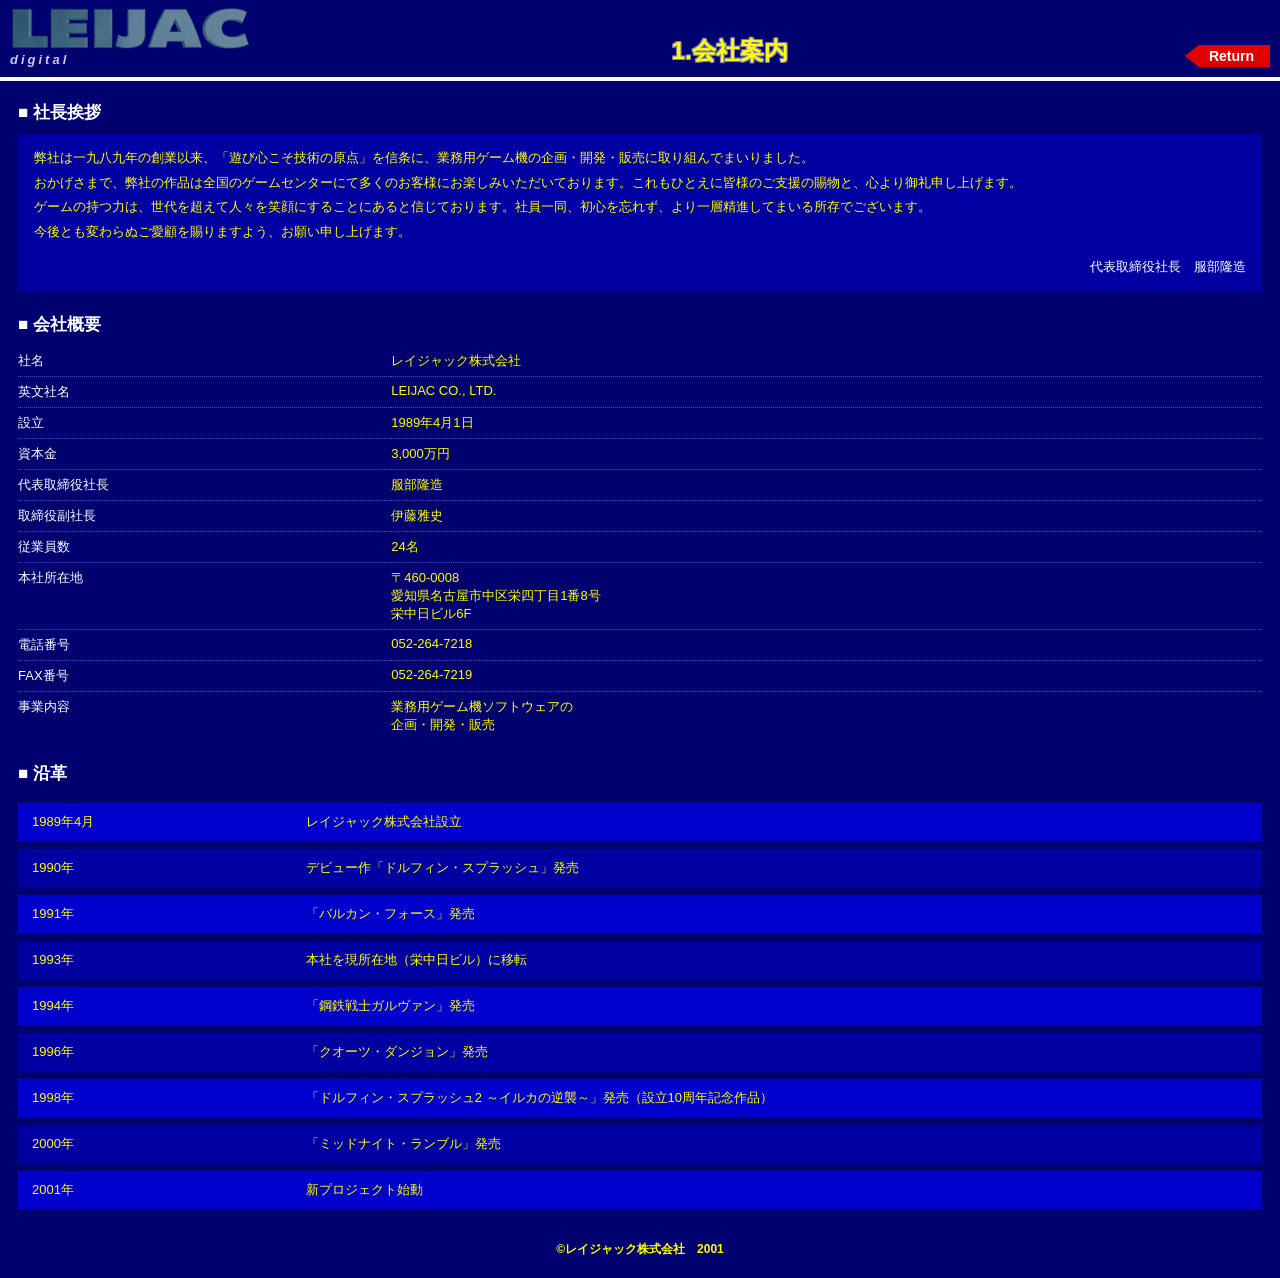
==== commit b1acd1cb: "New president: 服部隆造 replaces the founder reference, new greeting Also refresh README to describe the" ====
--- a/kaisha-annai.html
+++ b/kaisha-annai.html
@@ -26,10 +26,11 @@
 
   <H2 class="section-header">■ 社長挨拶</H2>
   <DIV class="blurb">
-    弊社は一九八九年の設立以来、業務用ゲーム機の企画・開発・販売を通じ、お客様に楽しさと感動をお届けすることを使命としてまいりました。<BR>
-    技術の進化と共に、ゲームの表現力は年々豊かになっております。弊社は今後も独自の発想と確かな技術力をもって、世界中のプレイヤーの皆様に愛される作品を生み出して参ります。<BR>
-    何卒変わらぬご愛顧を賜りますようお願い申し上げます。
-    <DIV style="text-align: right; margin-top: 10px; color: #ffffff;">代表取締役社長　フランシスコ・アドリアン</DIV>
+    弊社は一九八九年の創業以来、「遊び心こそ技術の原点」を信条に、業務用ゲーム機の企画・開発・販売に取り組んでまいりました。<BR>
+    おかげさまで、弊社の作品は全国のゲームセンターにて多くのお客様にお楽しみいただいております。これもひとえに皆様のご支援の賜物と、心より御礼申し上げます。<BR>
+    ゲームの持つ力は、世代を超えて人々を笑顔にすることにあると信じております。社員一同、初心を忘れず、より一層精進してまいる所存でございます。<BR>
+    今後とも変わらぬご愛顧を賜りますよう、お願い申し上げます。
+    <DIV style="text-align: right; margin-top: 10px; color: #ffffff;">代表取締役社長　服部隆造</DIV>
   </DIV>
 
   <H2 class="section-header">■ 会社概要</H2>
@@ -38,7 +39,7 @@
     <TR><TD class="label">英文社名</TD><TD>LEIJAC CO., LTD.</TD></TR>
     <TR><TD class="label">設立</TD><TD>1989年4月1日</TD></TR>
     <TR><TD class="label">資本金</TD><TD>3,000万円</TD></TR>
-    <TR><TD class="label">代表取締役社長</TD><TD>フランシスコ・アドリアン</TD></TR>
+    <TR><TD class="label">代表取締役社長</TD><TD>服部隆造</TD></TR>
     <TR><TD class="label">取締役副社長</TD><TD>伊藤雅史</TD></TR>
     <TR><TD class="label">従業員数</TD><TD>24名</TD></TR>
     <TR><TD class="label">本社所在地</TD><TD>〒460-0008<BR>愛知県名古屋市中区栄四丁目1番8号<BR>栄中日ビル6F</TD></TR>
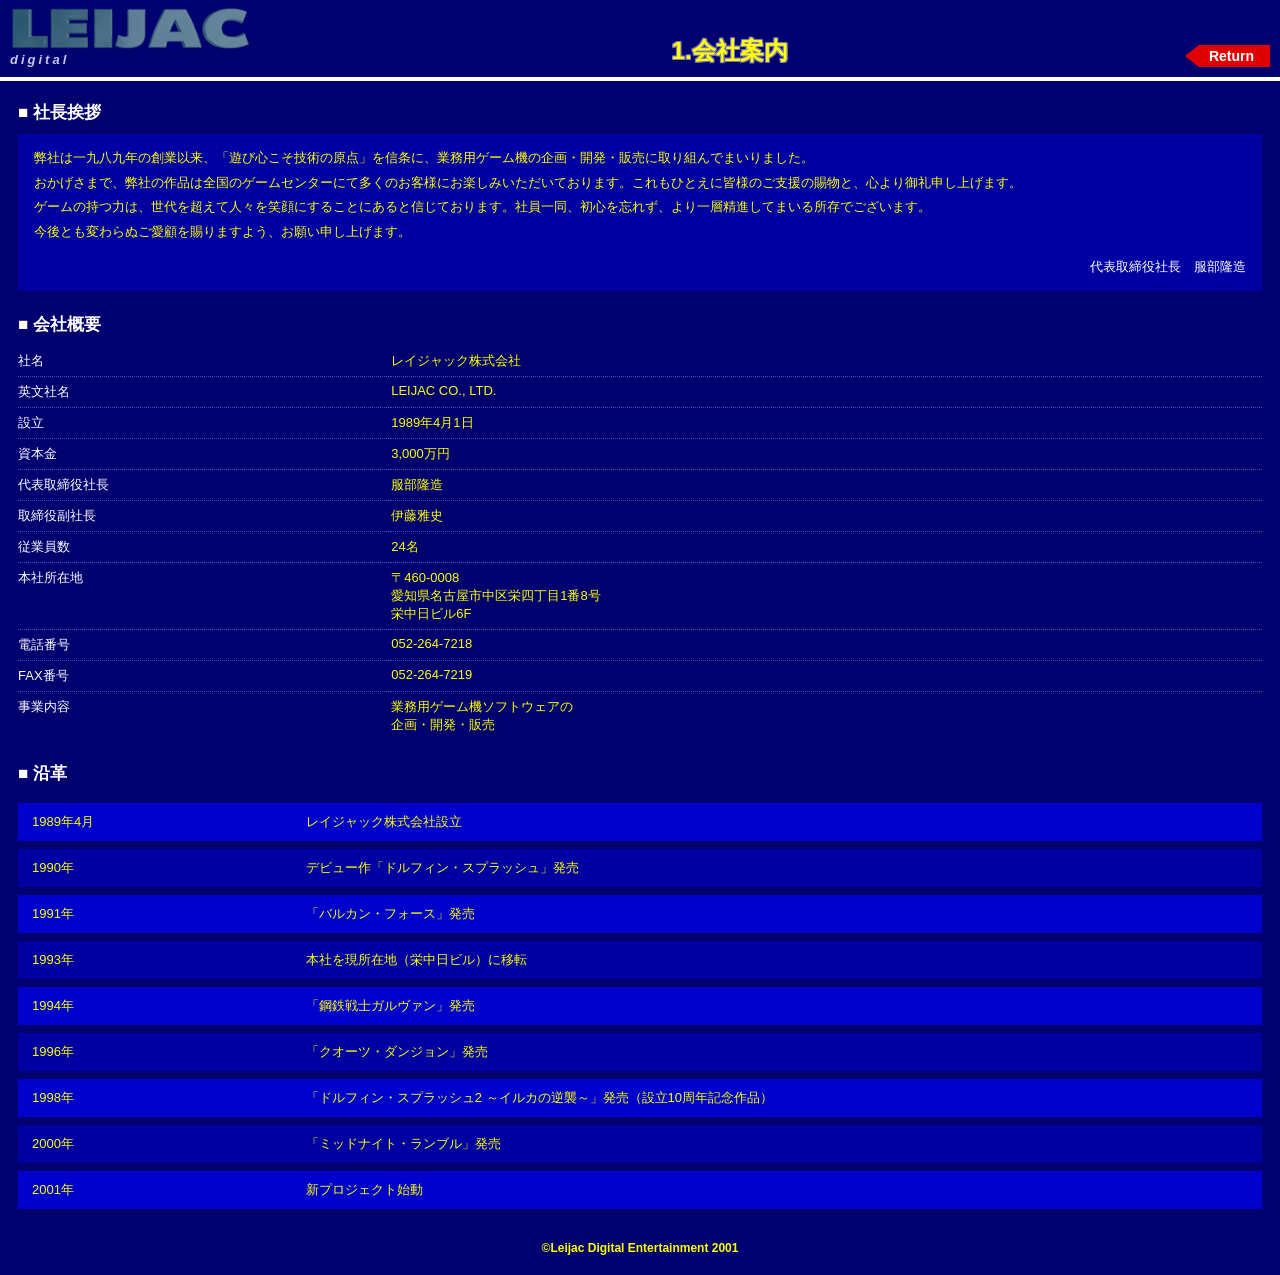
==== commit 5aa1e9ad: "English copyright line: ©Leijac Digital Entertainment 2001 (all pages) Matches the disc convention —" ====
--- a/kaisha-annai.html
+++ b/kaisha-annai.html
@@ -61,7 +61,7 @@
     <TR class="band-a"><TD>2001年</TD><TD>新プロジェクト始動</TD></TR>
   </TABLE>
 
-  <DIV class="copyright">©レイジャック株式会社　2001</DIV>
+  <DIV class="copyright">©Leijac Digital Entertainment 2001</DIV>
 
 </DIV>
 
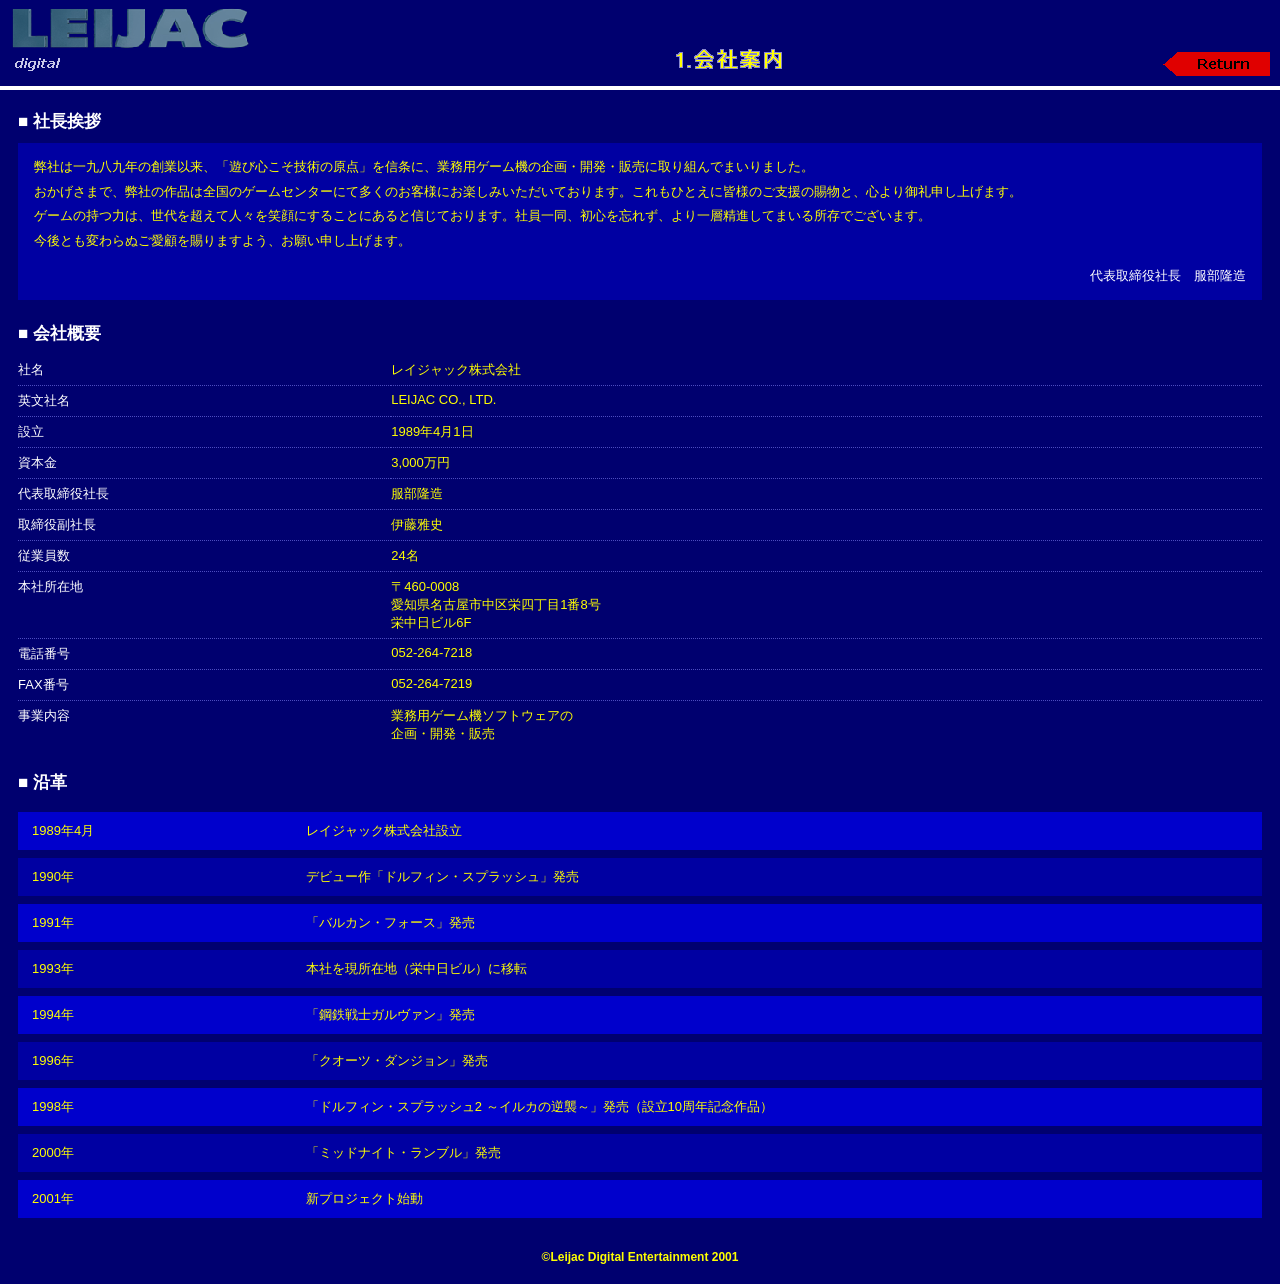
==== commit 9460cdce: "The crust: all labels baked to aliased bitmaps like the disc's GIFs Why the disc looks crusty: its l" ====
--- a/kaisha-annai.html
+++ b/kaisha-annai.html
@@ -13,9 +13,9 @@
 <TABLE class="int-header" border="0">
   <TBODY>
     <TR>
-      <TD width="34%"><A HREF="menu.html"><IMG src="inf/leijac_s.png" alt="LEIJAC" width="240" height="44" border="0"></A><DIV class="int-digital">digital</DIV></TD>
-      <TD align="center" valign="bottom"><SPAN class="int-title">1.会社案内</SPAN></TD>
-      <TD width="20%" align="right" valign="bottom"><A HREF="menu.html" class="btn-return">Return</A></TD>
+      <TD width="34%"><A HREF="menu.html"><IMG src="inf/leijac_s.png" alt="LEIJAC" width="240" height="44" border="0"></A><DIV class="int-digital"><IMG src="inf/digital_s.png" alt="digital" border="0"></DIV></TD>
+      <TD align="center" valign="bottom"><IMG src="inf/menu1.png" alt="1.会社案内" border="0"></TD>
+      <TD width="20%" align="right" valign="bottom"><A HREF="menu.html"><IMG src="inf/return.png" alt="Return" width="107" height="24" border="0"></A></TD>
     </TR>
   </TBODY>
 </TABLE>
--- a/style.css
+++ b/style.css
@@ -38,6 +38,10 @@
 }
 
 .stage IMG { -webkit-user-drag: none; }
+
+/* the crust preservative: when the 800x600 stage scales up, baked
+   bitmap labels scale as fat pixels instead of getting smoothed */
+.stage IMG, .int-header IMG { image-rendering: pixelated; }
 
 /* -----------------------------------------------------------
    SPLASH — back.jpg quadrant background, rebuilt
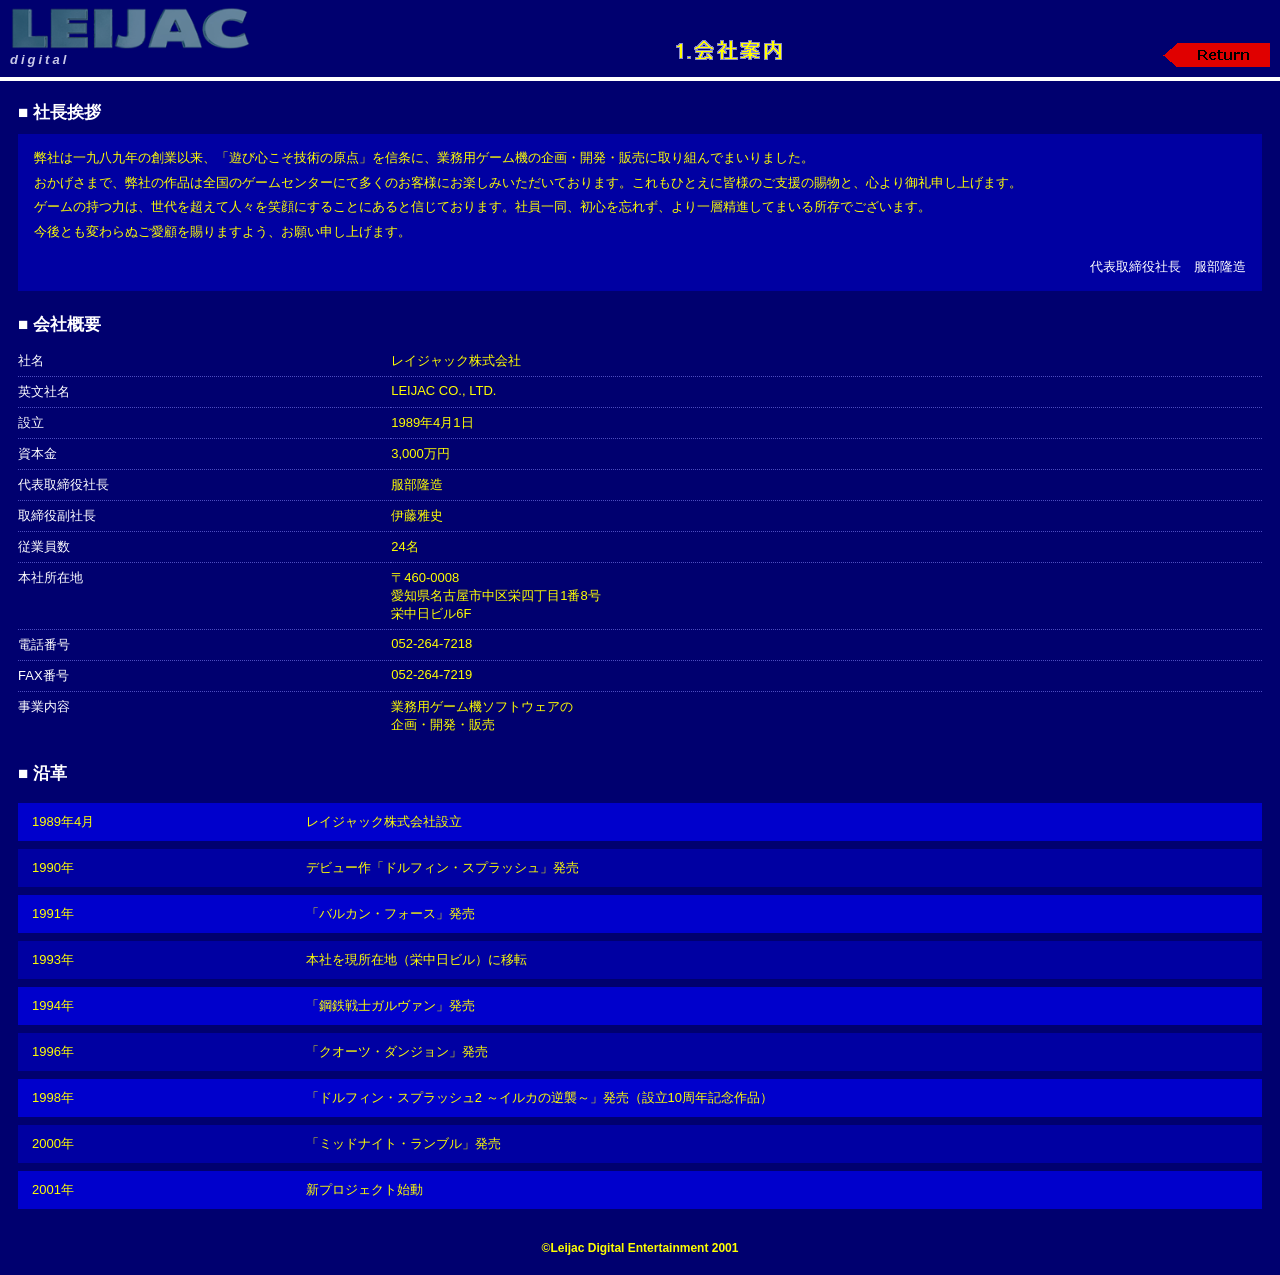
==== commit 5a09a0c5: "Crust scoped to menu indexes only Splash intro, © line, and the digital wordmark revert to smooth te" ====
--- a/kaisha-annai.html
+++ b/kaisha-annai.html
@@ -13,8 +13,8 @@
 <TABLE class="int-header" border="0">
   <TBODY>
     <TR>
-      <TD width="34%"><A HREF="menu.html"><IMG src="inf/leijac_s.png" alt="LEIJAC" width="240" height="44" border="0"></A><DIV class="int-digital"><IMG src="inf/digital_s.png" alt="digital" border="0"></DIV></TD>
-      <TD align="center" valign="bottom"><IMG src="inf/menu1.png" alt="1.会社案内" border="0"></TD>
+      <TD width="34%"><A HREF="menu.html"><IMG src="inf/leijac_s.png" alt="LEIJAC" width="240" height="44" border="0"></A><DIV class="int-digital">digital</DIV></TD>
+      <TD align="center" valign="bottom"><IMG class="crust" src="inf/menu1.png" alt="1.会社案内" border="0"></TD>
       <TD width="20%" align="right" valign="bottom"><A HREF="menu.html"><IMG src="inf/return.png" alt="Return" width="107" height="24" border="0"></A></TD>
     </TR>
   </TBODY>
--- a/style.css
+++ b/style.css
@@ -39,9 +39,9 @@
 
 .stage IMG { -webkit-user-drag: none; }
 
-/* the crust preservative: when the 800x600 stage scales up, baked
-   bitmap labels scale as fat pixels instead of getting smoothed */
-.stage IMG, .int-header IMG { image-rendering: pixelated; }
+/* the crust preservative — ONLY on the baked menu-index bitmaps:
+   they scale as fat pixels instead of getting smoothed */
+IMG.crust { image-rendering: pixelated; }
 
 /* -----------------------------------------------------------
    SPLASH — back.jpg quadrant background, rebuilt
